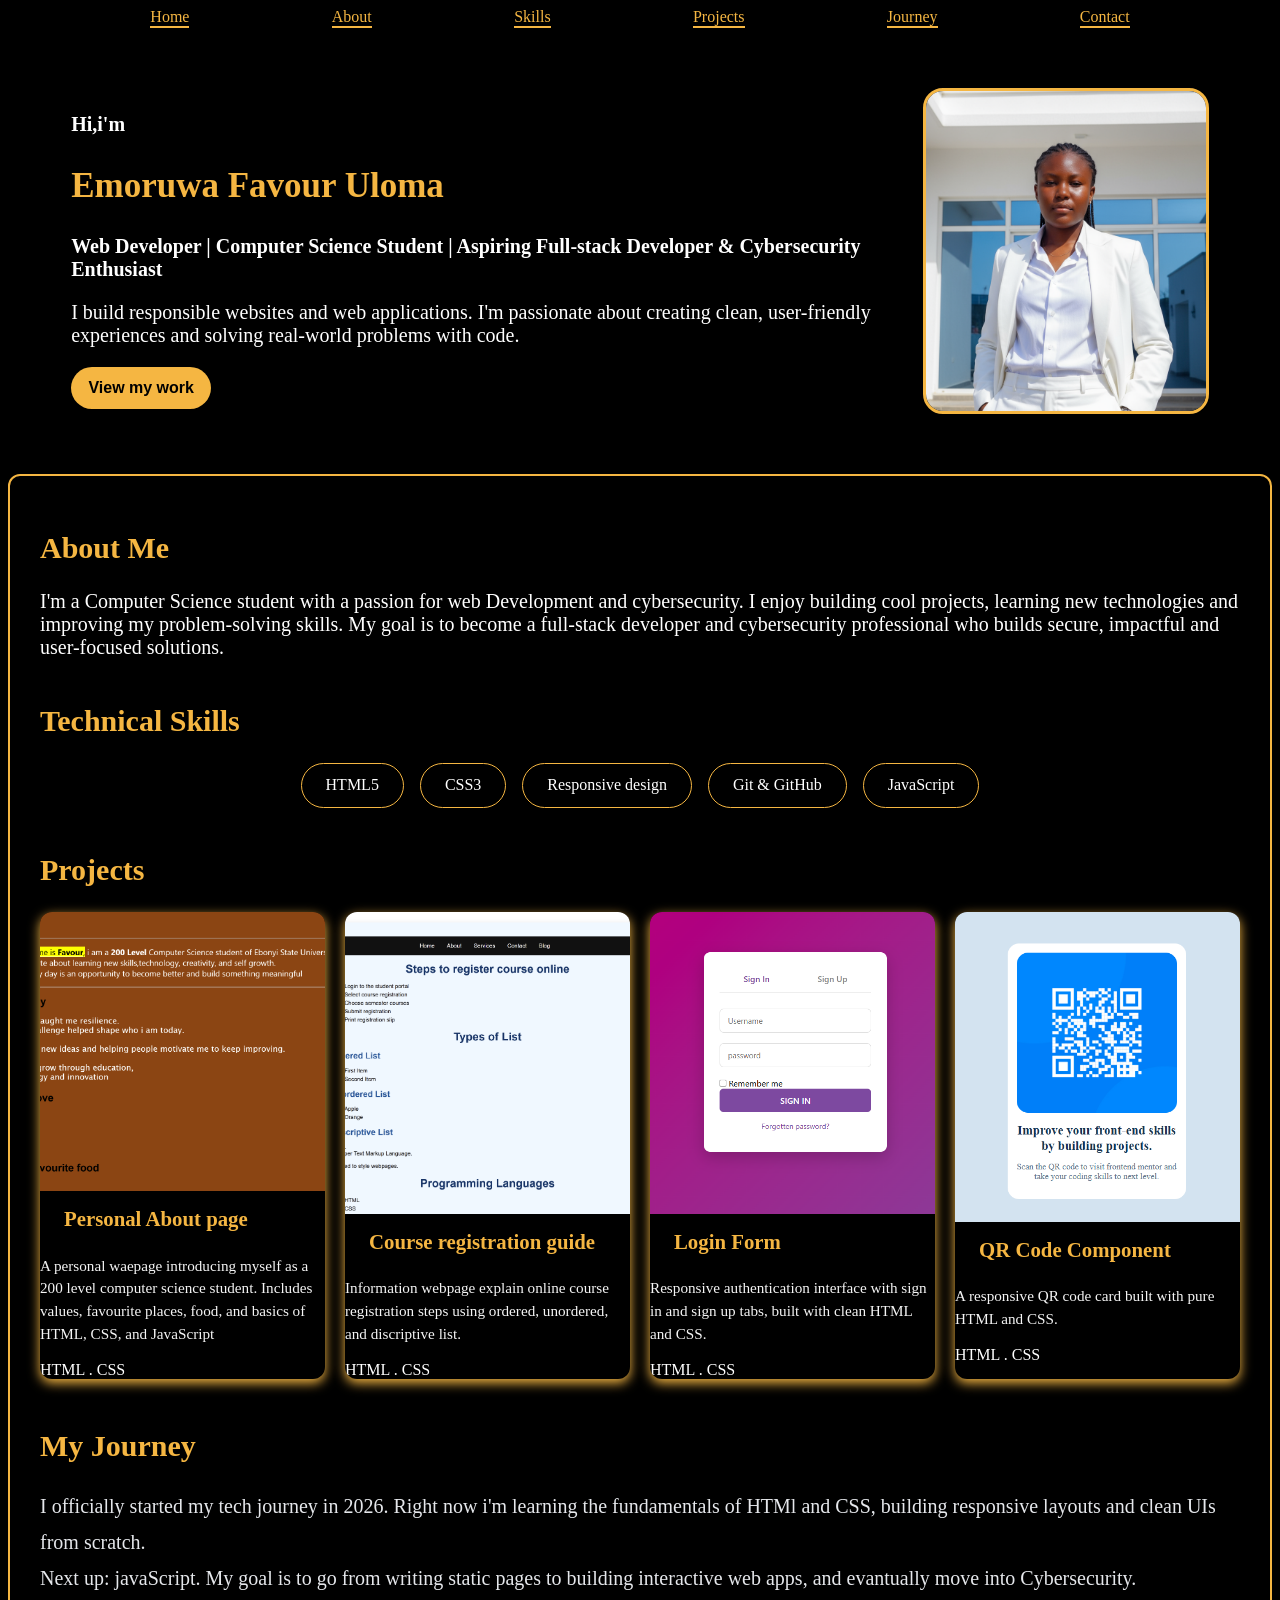
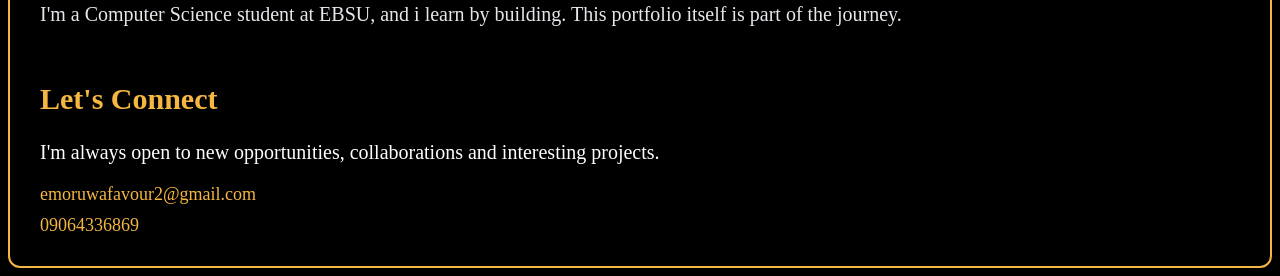
==== index.html @ ddd1e5bb "Renamed html file to index.html and css file to style.css for better naming conventions and clarity." ====
<!DOCTYPE html>
<html lang="en">
<head>
    <link rel="stylesheet" href="style.css">
    <meta charset="UTF-8">
    <meta name="viewport" content="width=device-width, initial-scale=1.0">
    <title>Personal Profile Page</title>
</head>
<body>
    <nav>
        <a href="#">Home</a>
        <a href="#">About</a>
        <a href="#">Skills</a>
        <a href="#">Projects</a>
        <a href="#">Journey</a>
        <a href="#">Contact</a>
    </nav>
    <section class="hero">
<div class="hero-text">
    <p><strong>Hi,i'm</strong></p>
    <h1>Emoruwa Favour Uloma</h1>
    <p> <b>Web Developer | Computer Science Student | Aspiring Full-stack Developer & 
        Cybersecurity Enthusiast
    </b></p>
    <p>I build responsible websites and web applications. I'm passionate about creating clean,
    user-friendly experiences and solving real-world problems with code.</p>
    <button type="submit">View my work</button>
    </div>
 <div class="hero-image">
    <img src="images/generated-image.png" alt="Favour">
    </div>
    </section>

    <div class="container">
        <section id="about">
        <h2>About Me</h2> 
        <p>I'm a Computer Science student with a passion for web Development and cybersecurity.
            I enjoy building cool projects, learning new technologies and improving my problem-solving skills.
                My goal is to become a full-stack developer and cybersecurity professional who builds secure,
                impactful and user-focused solutions.
        </p>
        </section>
<section id="skills">
<h2>Technical Skills</h2>
<div class="skills-grid">
<div class="skills">HTML5</div>
<div class="skills">CSS3</div>
<div class="skills">Responsive design</div>
<div class="skills">Git & GitHub</div>
<div class="skills">JavaScript</div>
</div>
</section>

    <section id="projects">
        <h2>Projects</h2>
    <div class="project-grid">
        
        <div class="project-card">
<img src="images/About me.html.png" alt="Personal About page project" class="project-img">
<h3>Personal About page</h3>
<p>A personal waepage introducing myself as a 200 level computer science student. Includes values, favourite places, food, and basics of HTML, CSS, and JavaScript</p>
<div class="tech">HTML . CSS</div>
</div>

<div class="project-card">
    <img src="images/course.html.png" alt="Course registration guide project" class="project-img">
    <h3>Course registration guide</h3>
    <p>Information webpage explain online course registration steps using ordered, unordered, and discriptive list.</p>
    <div class="tech">HTML . CSS</div>
</div>

    <div class="project-card">
        <img src="images/form.png" alt="Login form project" class="project-img">
        <h3>Login Form</h3>
        <p>Responsive authentication interface with sign in and sign up tabs, built with clean HTML and CSS.</p>
        <div class="tech">HTML . CSS</div>
</div>

<div class="project-card">
<img src="images/image.png" alt="QR Code">
<h3>QR Code Component</h3>
<p>A responsive QR code card built with pure HTML and CSS.</p>
<div class="tech">HTML . CSS</div>
</div>
</div>
    </section>
    <section class="journey">
        <h2>My Journey</h2>
<p>I officially started my tech journey in 2026. Right now i'm learning the fundamentals of HTMl and CSS,
 building responsive layouts and clean UIs from scratch. <br>
 Next up: javaScript. My goal is to go from writing static pages to building interactive web apps,
 and evantually move into Cybersecurity. <br>
 I'm a Computer Science student at EBSU, and i learn by building. This portfolio itself is part of the journey.</p>
    </section>
    <section class="contact">
  <h2>Let's Connect</h2>
  <p>I'm always open to new opportunities, collaborations and interesting projects.</p>

  <div class="contact-details">
  <a href="mailto:emoruwafavour2@gmail.com">emoruwafavour2@gmail.com</a>
  <a href="tel:+2349064336869">09064336869</a>
  </div>
    </section>
</section>


    </div>
</body>
</html>
---- style.css ----
.hero{
    display: flex;
    align-items: center;
    justify-content: space-between;
    gap: 40px;
    padding: 60px 5%;
    flex-wrap: wrap;
    margin-top: 12px;
    margin: 0 auto;
    max-width: 1200px;
    
}
.hero-text{
    flex: 1;
    min-width: 300px;
}
.hero-image img{
    height: 320px;
    border: 3px solid #f5b642;
    object-fit: cover;
    border-radius: 20px;
    display: block;
    width: 280px;
    
}
.hero-image{
    flex-shrink: 0;
}
body{
    background-color: black;
    color: white;
}
h1 {
    color:#f5b642 ;
    text-align: left;
    font-size: 35px;
}
nav{
    display: flex;
    justify-content: space-evenly;
    align-items: center;
    margin: auto;
}
nav a{
    color: #f5b642;
    transition: 0.3s;
    font-weight: 500;
    border-bottom: 2px solid;
    text-decoration: none;
}
nav :active,
nav a:hover{
    color: gold;
}
p{
    font-size: 20px;
}

button{
     width: 140px;
    padding: 12px;
    background: #f5b642;
    color: black;
    border: none;
    border-radius: 30px;
    font-size: 16px;
    font-weight: 600;
    cursor: pointer;
    transition: 0.3s;
}
.container{
    background: black;
    padding: 30px;
    border-radius: 12px;
    border-color: #f5b642;
    border: 2px solid #f5b642;
    
}
#about h2{
    color: #f5b642;
    font-size: 30px;
}


#projects h2 {
    text-align: left;
    font-size: 30px;
    color: #f5b642;
    padding-top: 20px;
}

.project-grid{
    display: grid;
    grid-template-columns: repeat(auto-fit, minmax(280px, 1fr));
    gap: 20px;
    
}

.project-card{
    
    border-radius: 12px;
    overflow: hidden;
    box-shadow: 0 4px 12px #f5b642;
    transition: 0.25s ease, box-shadow o.25s ease;
    display: flex;
    flex-direction: column;
    
}

.project-card:hover {
    transform: translateY(-6px);
    box-shadow: 0 4px 4px;
}

.project-img {
    width: 100%;
    height: 100%;
    object-fit: cover;
}

.project-card h3 {
    font-size: 1.3rem;
    margin: 1rem 1.5rem 0.5rem;
    color: #f5b642;
}

.project-card p {
    font-size: 0.95rem;
    margin: 0 0.1rem 1 rem;
    color: whitesmoke;
    line-height: 1.5;
}.skills-grid{
    display: flex;
    flex-wrap: wrap;
    justify-content: center;
    gap: 1rem;
}

.skills{
    background: var(--white);
    padding: 0.8rem 1.5rem;
    border-radius: 25px;
    border: 1px solid #f5b642;
    font-weight: 30px;
    color: var(--dark);
    
}
#skills h2{
    color: #f5b642;
    font-size: 30px;
    padding-top: 20px;
}
.journey{
    text-align: left;
    margin: 50px auto;
    color: white;
}
.journey h2{
    color: #f5b642;
    font-size: 30px;
}
.journey p{
    color: #e5e7eb;
    line-height: 1.8;
    font-size: 20px;
}
.contact h2{
    font-size: 30px;
    color: #f5b642;
}
.contact p{
    font-size: 20px;
}
.contact-details{
    display: flex;
    flex-direction: column;
    gap: 10px;
}
.contact-details a{
    color: #f5b642;
    text-decoration: none;
    font-size: 18px;
    font-weight: 500;
}
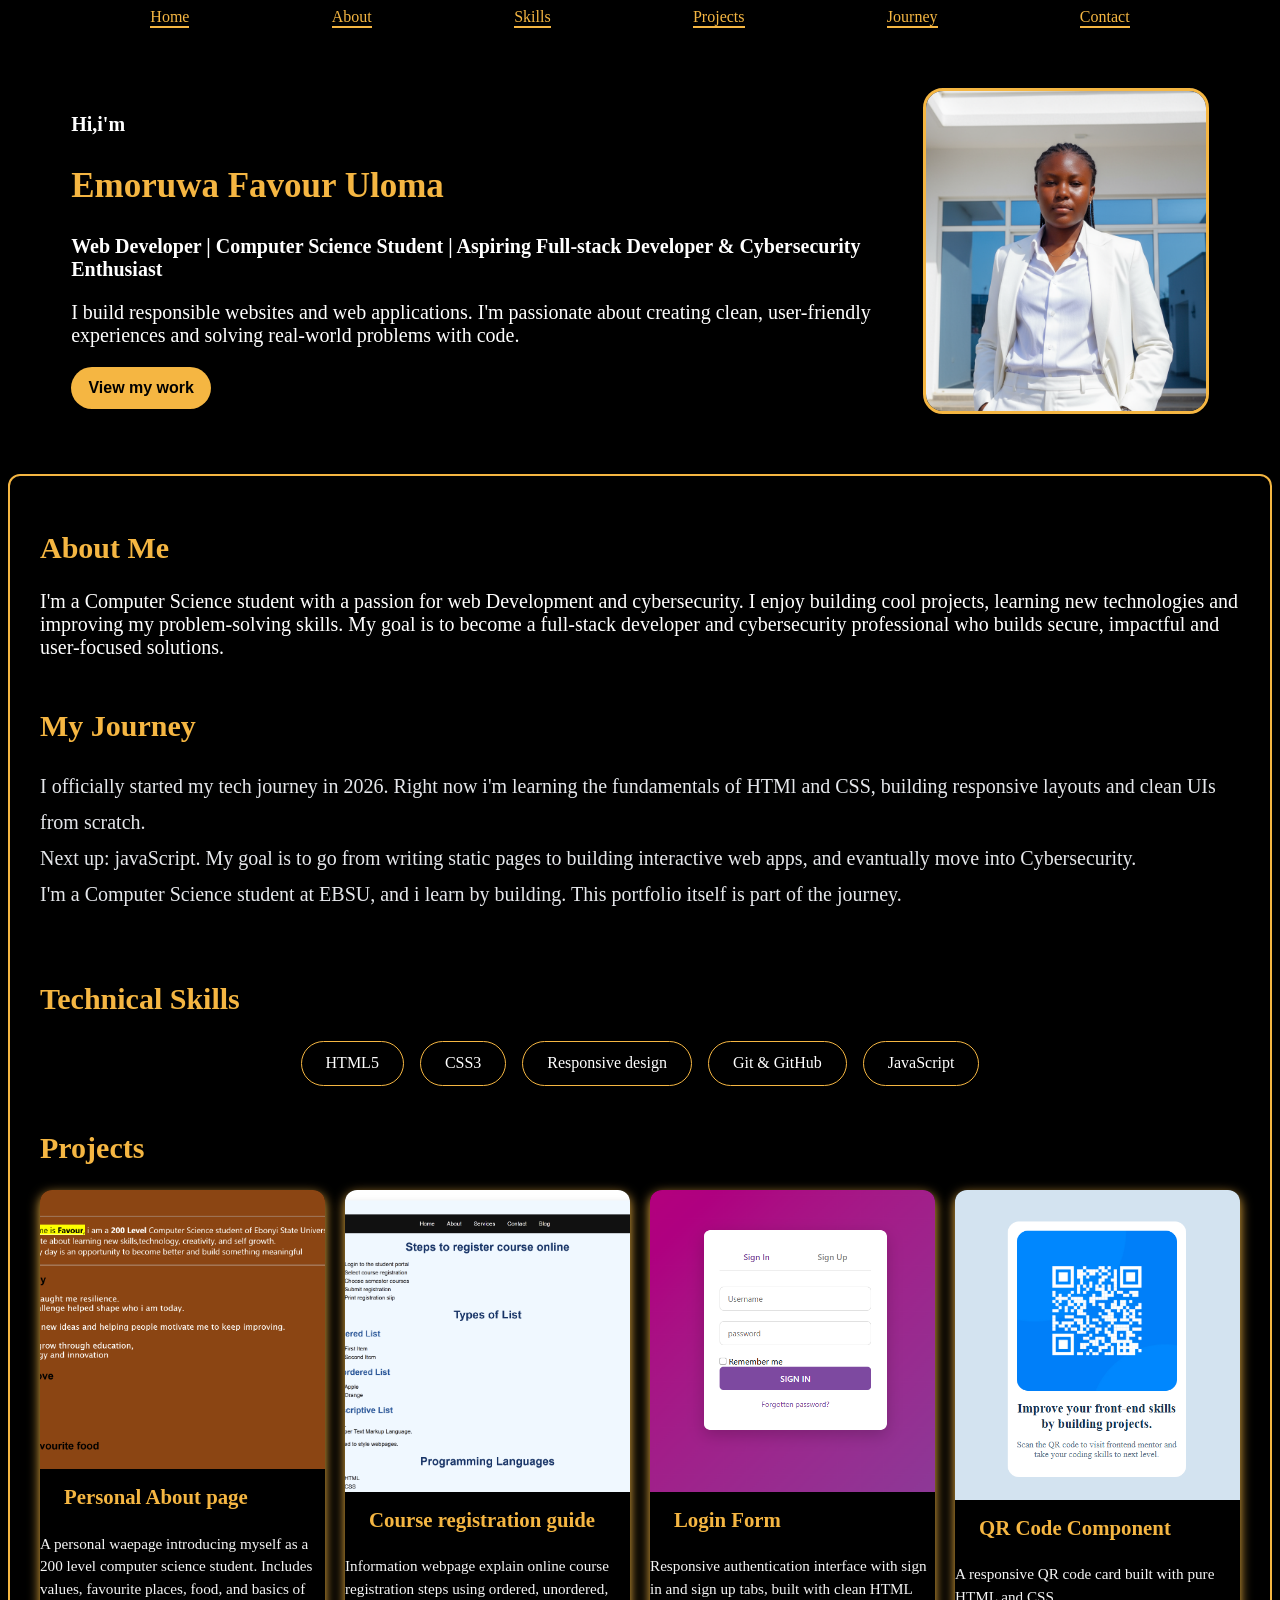
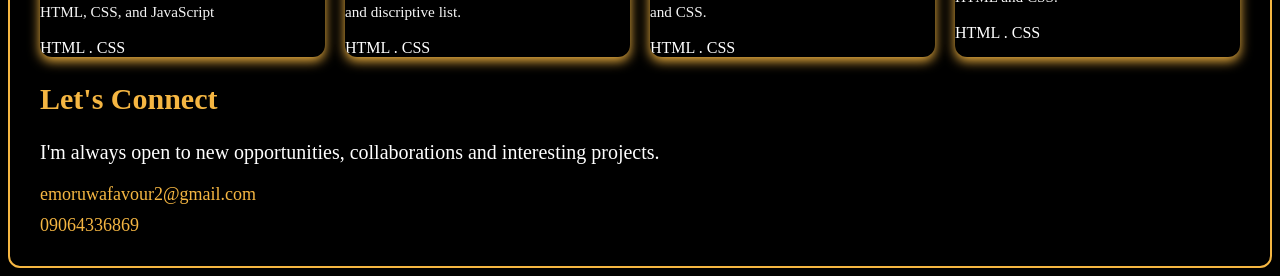
==== commit cef9cdb1: "Update index.html" ====
--- a/index.html
+++ b/index.html
@@ -40,6 +40,15 @@
                 impactful and user-focused solutions.
         </p>
         </section>
+
+ <section class="journey">
+        <h2>My Journey</h2>
+<p>I officially started my tech journey in 2026. Right now i'm learning the fundamentals of HTMl and CSS,
+ building responsive layouts and clean UIs from scratch. <br>
+ Next up: javaScript. My goal is to go from writing static pages to building interactive web apps,
+ and evantually move into Cybersecurity. <br>
+ I'm a Computer Science student at EBSU, and i learn by building. This portfolio itself is part of the journey.</p>
+    </section>
 <section id="skills">
 <h2>Technical Skills</h2>
 <div class="skills-grid">
@@ -84,14 +93,7 @@
 </div>
 </div>
     </section>
-    <section class="journey">
-        <h2>My Journey</h2>
-<p>I officially started my tech journey in 2026. Right now i'm learning the fundamentals of HTMl and CSS,
- building responsive layouts and clean UIs from scratch. <br>
- Next up: javaScript. My goal is to go from writing static pages to building interactive web apps,
- and evantually move into Cybersecurity. <br>
- I'm a Computer Science student at EBSU, and i learn by building. This portfolio itself is part of the journey.</p>
-    </section>
+    
     <section class="contact">
   <h2>Let's Connect</h2>
   <p>I'm always open to new opportunities, collaborations and interesting projects.</p>
